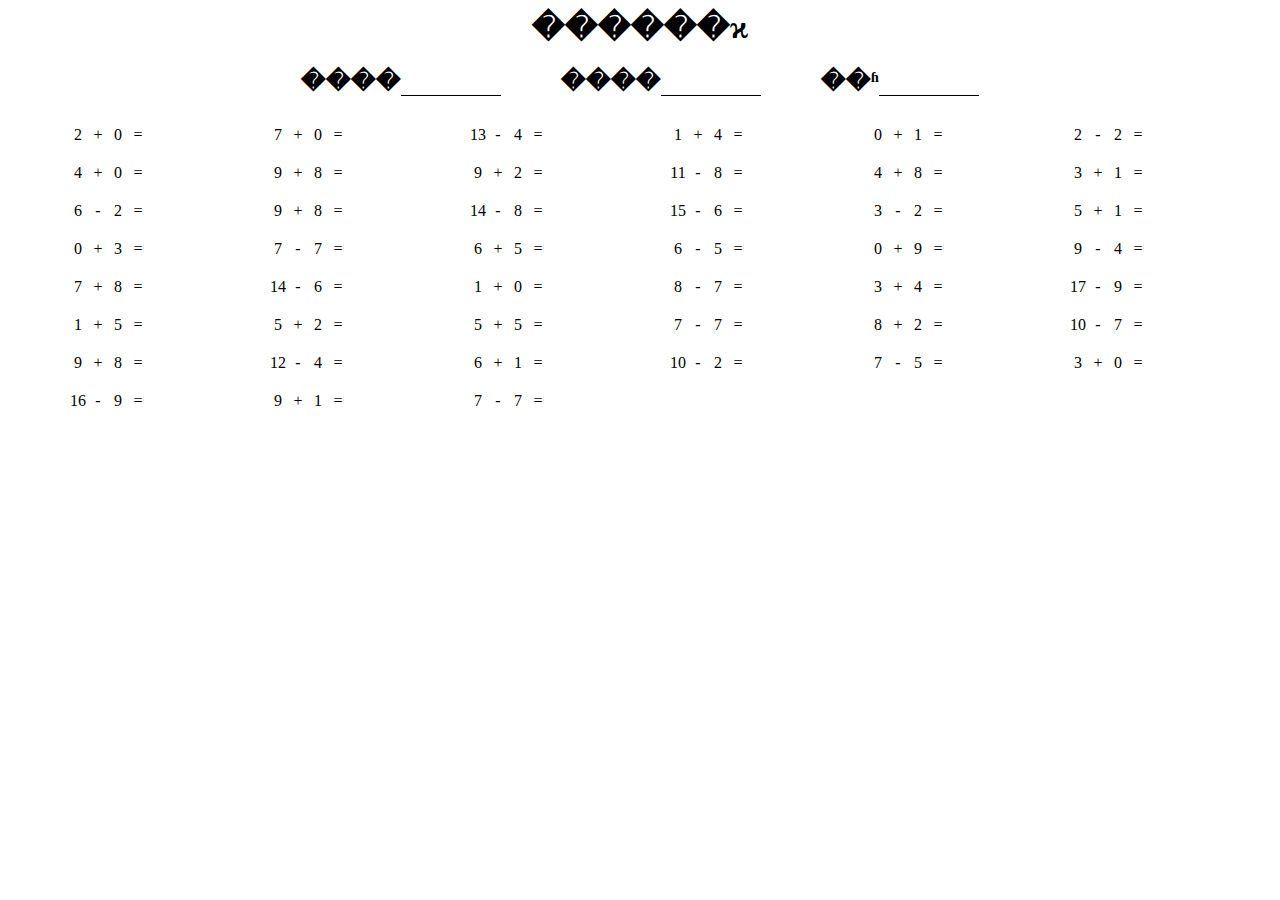
==== equalityGenerator1/index.html @ 42fa8329 "Sing-digit number addition & substraction" ====
<html>
	<head>
		<title>������ϰ</title>
		<link rel="stylesheet" type="text/css" href="css/main.css" />
		<script data-main="js/main.js" src="lib/jquery-3.4.0.js"></script>
		<script data-main="js/main.js" src="js/main.js"></script>
	</head>
	<body>
	</body>
</html>
---- equalityGenerator1/css/main.css ----
.title {
	text-align: center;
}

.inline {
	display: inline-block;
}

.information.item {
	margin: auto 30px
}

.information .text {
	width: 100px;
	border-bottom: solid 1px #000000;
}

.content .equality{
	margin: 10px 60px;
	text-align: center
}

.content .equality .item {
	width: 20px
}
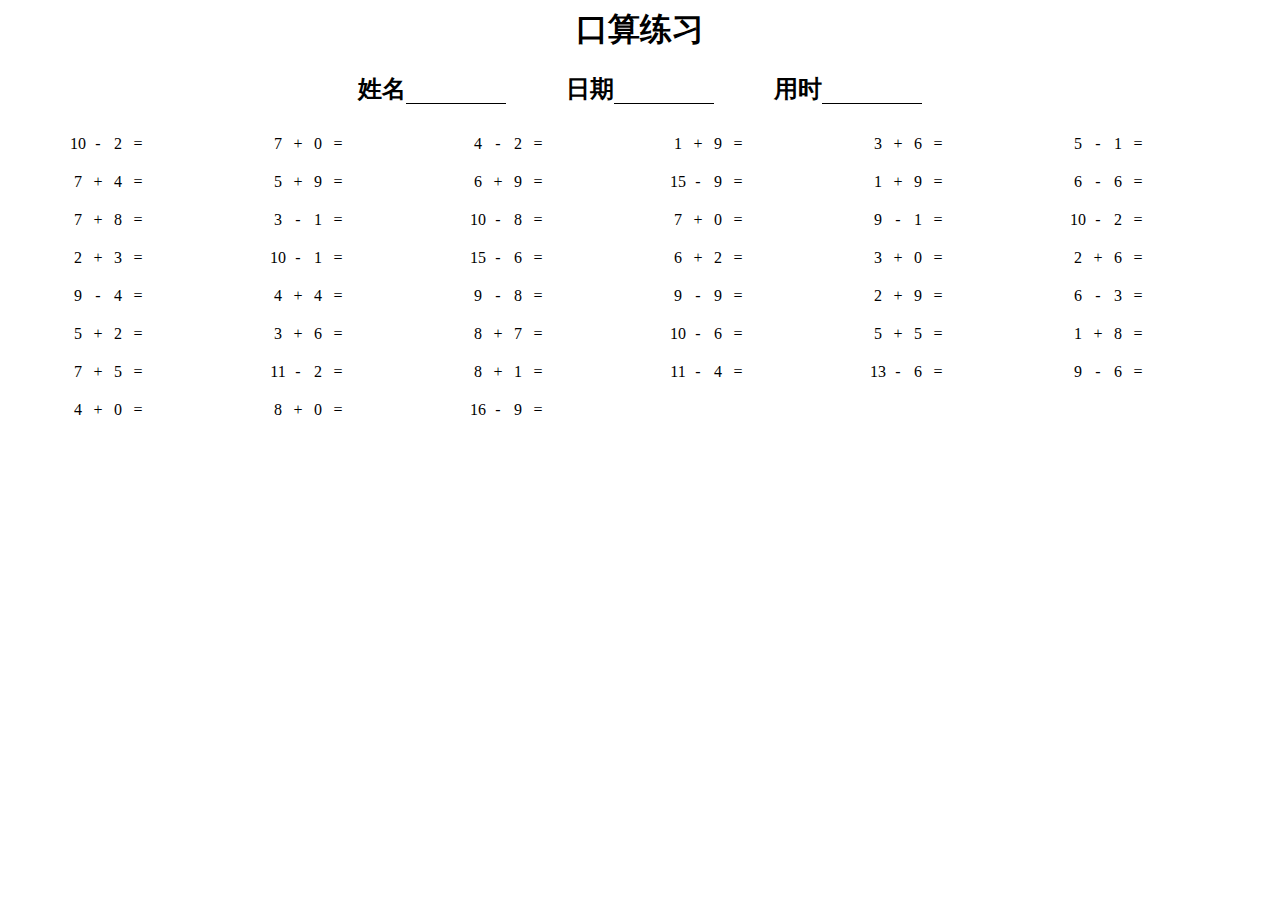
==== commit b10f8757: "convert code" ====
--- a/equalityGenerator1/index.html
+++ b/equalityGenerator1/index.html
@@ -1,6 +1,6 @@
-<html>
+﻿<html>
 	<head>
-		<title>������ϰ</title>
+		<title>口算练习</title>
 		<link rel="stylesheet" type="text/css" href="css/main.css" />
 		<script data-main="js/main.js" src="lib/jquery-3.4.0.js"></script>
 		<script data-main="js/main.js" src="js/main.js"></script>
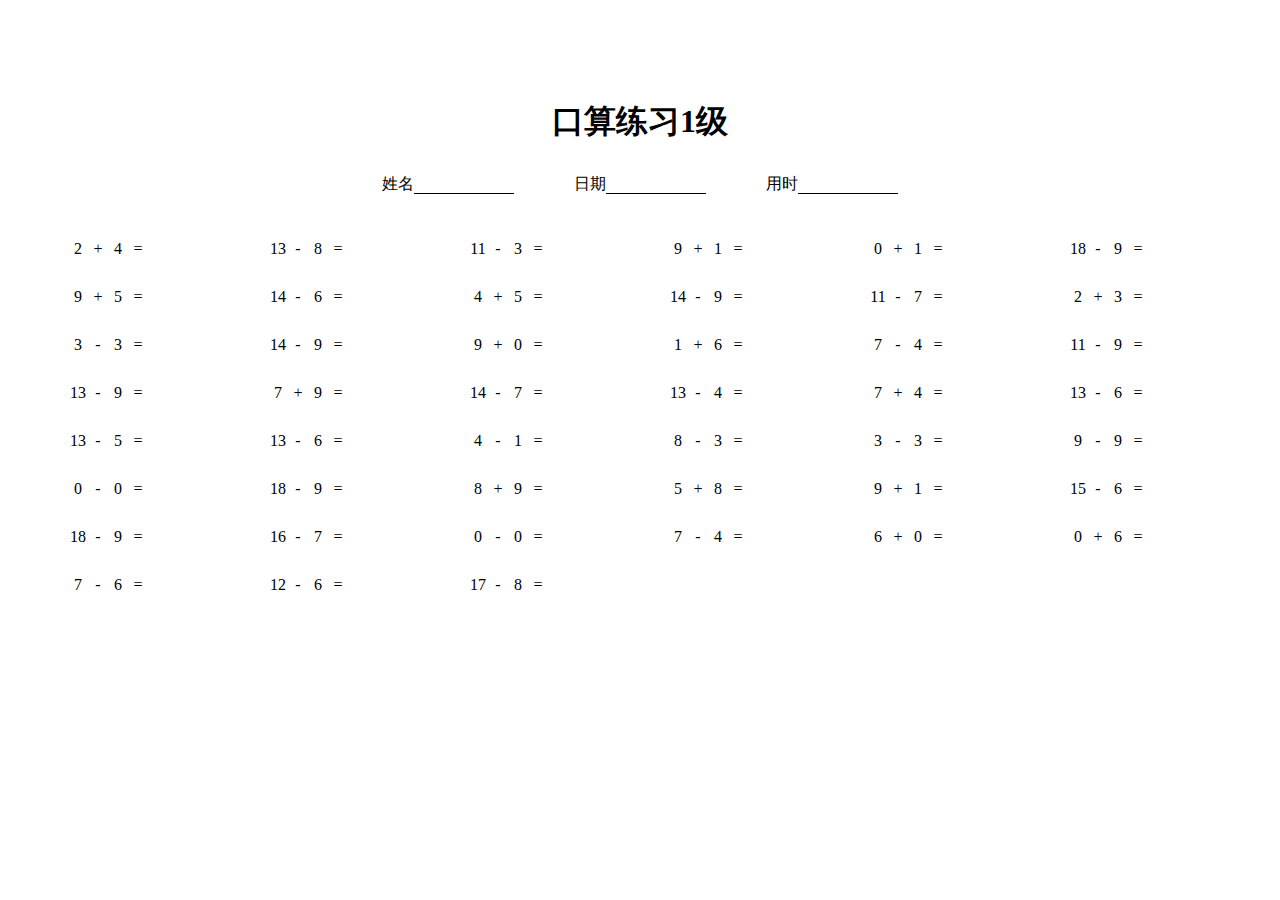
==== commit 5c515ec1: "change title" ====
--- a/equalityGenerator1/index.html
+++ b/equalityGenerator1/index.html
@@ -1,6 +1,6 @@
 ﻿<html>
 	<head>
-		<title>口算练习</title>
+		<title>口算练习1级</title>
 		<link rel="stylesheet" type="text/css" href="css/main.css" />
 		<script data-main="js/main.js" src="lib/jquery-3.4.0.js"></script>
 		<script data-main="js/main.js" src="js/main.js"></script>
--- a/equalityGenerator1/css/main.css
+++ b/equalityGenerator1/css/main.css
@@ -1,3 +1,14 @@
+h1.title{
+	margin-top: 100px;
+}
+
+div.title {
+	margin-top: 30px;
+}
+.content{
+	margin-top: 30px;
+}
+
 .title {
 	text-align: center;
 }
@@ -16,7 +27,7 @@
 }
 
 .content .equality{
-	margin: 10px 60px;
+	margin: 15px 60px;
 	text-align: center
 }
 
